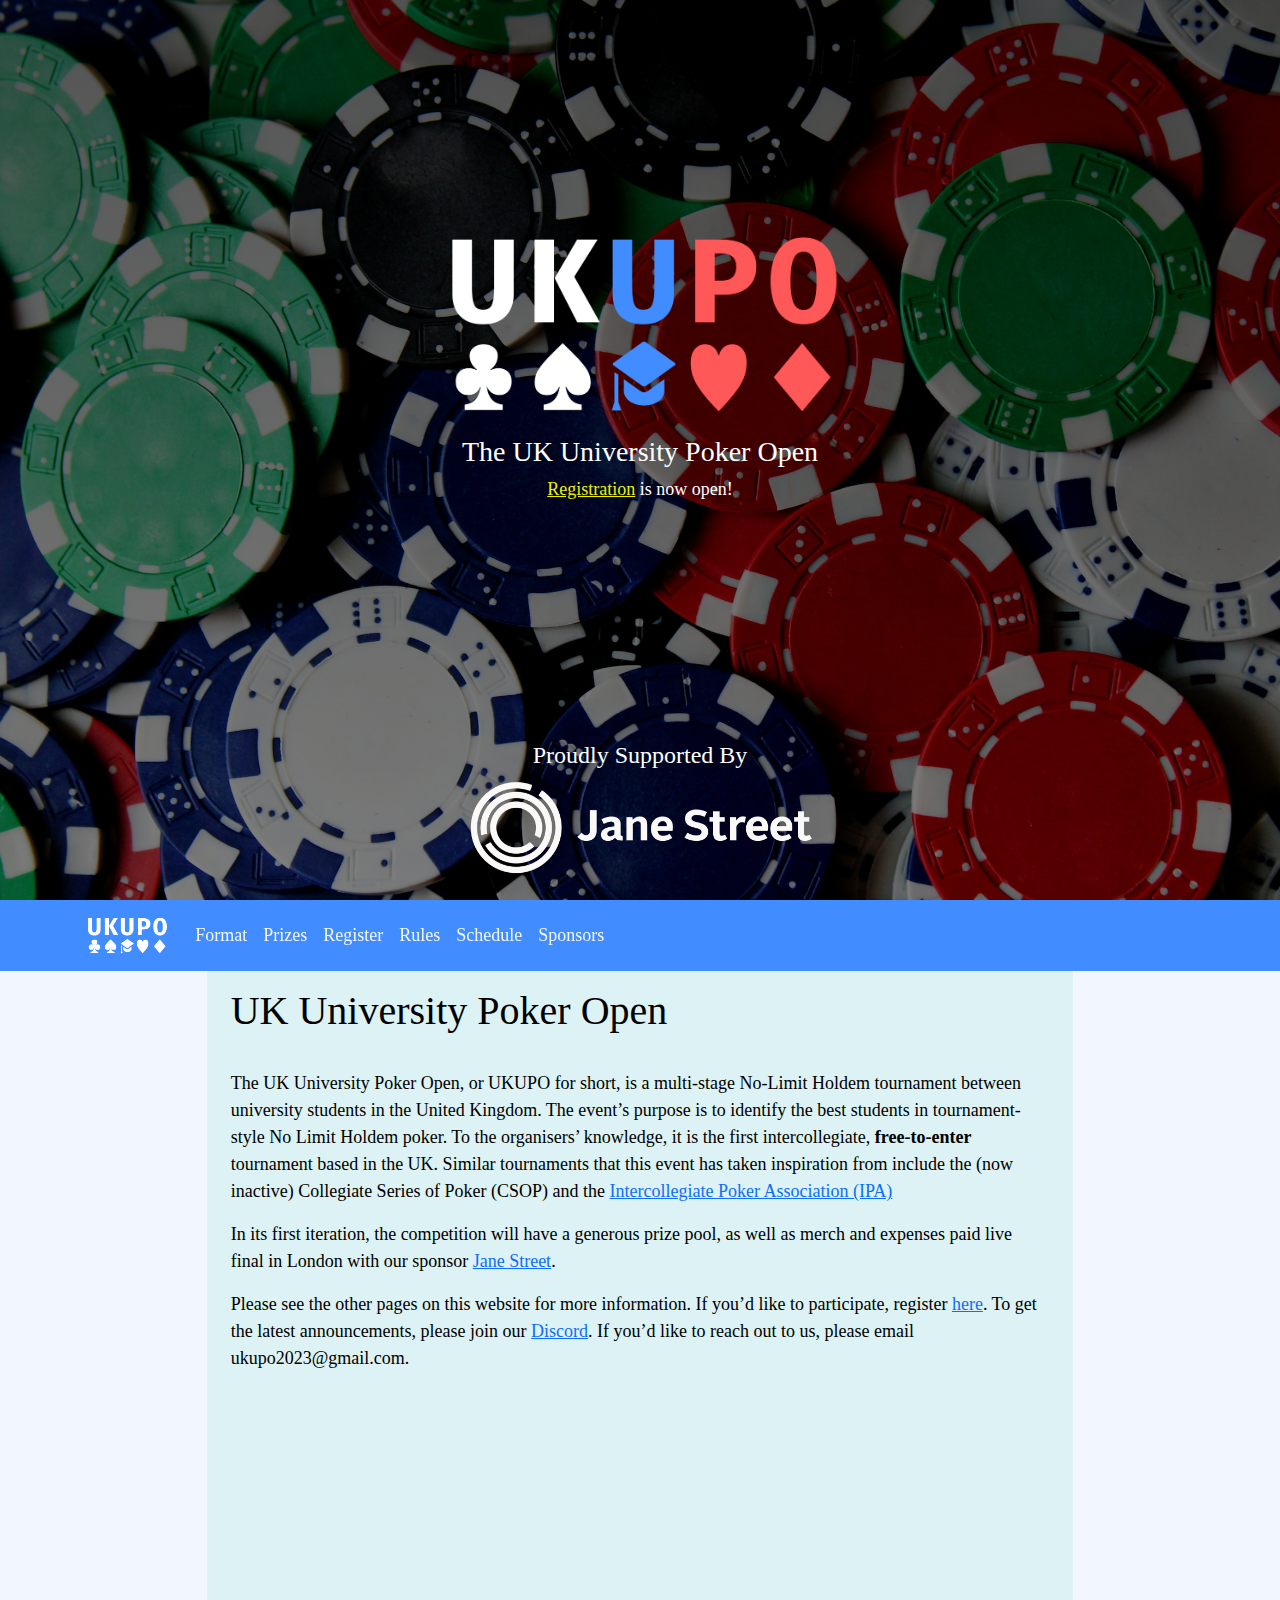
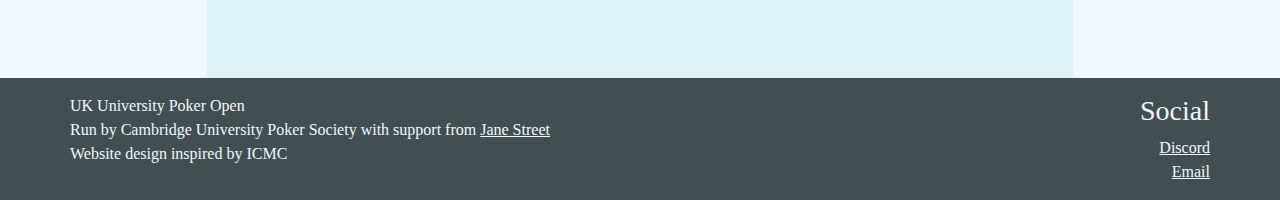
==== index.html @ 83f2c861 "feat: initial commit" ====
<html lang="en">
  <head>
    <meta charset="UTF-8" />
    <meta http-equiv="X-UA-Compatible" content="IE=edge" />
    <meta name="viewport" content="width=device-width, initial-scale=1.0" />
    <title>UK University Poker Open</title>

    <link
      href="https://cdn.jsdelivr.net/npm/bootstrap@5.0.0-beta1/dist/css/bootstrap.min.css"
      rel="stylesheet"
      integrity=""
      crossorigin="anonymous"
    />
    <link rel="stylesheet" href="https://code.cdn.mozilla.net/fonts/fira.css" />
    <link rel="stylesheet" href="css/style.css" />
  </head>
  <body>
    <style type="text/css" scoped="">
      .pre-header {
        background: linear-gradient(rgba(0, 0, 0, 0.674), rgba(0, 0, 0, 0.5)),
          url("/images/chips-bg.jpg");

        /* Create the parallax scrolling effect */
        background-attachment: fixed;
        background-position: center;
        background-repeat: no-repeat;
        background-size: cover;
      }

      .centre-item {
        width: 80vw;
        max-width: 350pt;

        /* background-color: #00000066; */
        color: #fff;
      }

      .centre-item > a:link,
      .centre-item > a:visited {
        color: #f0f000;
      }

      .sponsor {
        margin-left: auto;
        margin-right: auto;
      }
    </style>
    <div class="pre-header d-flex flex-column vh-100">
      <div class="centre-item m-auto py-4 px-3 text-center">
        <img src="/images/logo-light.png" />
        <h3>The UK University Poker Open</h3>
        <a href="/register">Registration</a>
        is now open!
      </div>

      <div class="centre-item py-4 px-3 text-center sponsor">
        <h4>Proudly Supported By</h4>
        <a href="https://janestreet.com"><img src="/images/jslight.png" style="max-width: 80%" /></a>
      </div>
    </div>
    <div class="d-flex flex-column vh-100">
      <header class="header">
        <nav class="navbar sticky-top navbar-expand-lg navbar-dark">
          <div class="container-lg">
            <a class="navbar-brand" href="/">
              <img
                src="/images/logo-vlight.png"
                style="height: 34pt; vertical-align: text-bottom"
              />
            </a>
            <button
              aria-controls="navbarNav"
              aria-expanded="false"
              aria-label="Toggle navigation"
              class="navbar-toggler"
              data-bs-target="#navbarNav"
              data-bs-toggle="collapse"
              type="button"
            >
              <span class="navbar-toggler-icon"></span>
            </button>
            <div class="collapse navbar-collapse" id="navbarNav">
              <ul class="navbar-nav mb-2 mb-lg-0">
                <li class="nav-item">
                  <a class="nav-link" href="/format">Format</a>
                </li>
                <li class="nav-item">
                  <a class="nav-link" href="/prizes">Prizes</a>
                </li>
                <li class="nav-item">
                  <a class="nav-link" href="/register">Register</a>
                </li>
                <li class="nav-item">
                  <a class="nav-link" href="/rules">Rules</a>
                </li>
                <li class="nav-item">
                  <a class="nav-link" href="/schedule">Schedule</a>
                </li>
                <li class="nav-item">
                  <a class="nav-link" href="/sponsors">Sponsors</a>
                </li>
              </ul>
            </div>
          </div>
        </nav>
      </header>

      <main class="content flex-grow-1 container-lg px-lg-4 py-3">
        <h1>UK University Poker Open</h1>
        <br />
        <p>
          The UK University Poker Open, or UKUPO for short, is a multi-stage
          No-Limit Holdem tournament between university students in the United
          Kingdom. The event’s purpose is to identify the best students in
          tournament-style No Limit Holdem poker. To the organisers’ knowledge,
          it is the first intercollegiate,
          <strong>free-to-enter</strong> tournament based in the UK. Similar
          tournaments that this event has taken inspiration from include the
          (now inactive) Collegiate Series of Poker (CSOP) and the
          <a href="http://pokeripa.com"
            >Intercollegiate Poker Association (IPA)</a
          >
        </p>

        <p>
          In its first iteration, the competition will have a generous prize
          pool, as well as merch&nbsp;and expenses paid live final in London
          with our sponsor
          <a href="https://www.janestreet.com/">Jane Street</a>.
        </p>

        <p>
          Please see the other pages on this website for more information. If
          you’d like to participate, register
          <a href="https://forms.gle/rShn7BjyoPt8dWcb6">here</a>. To get the
          latest announcements, please join our
          <a href="https://discord.gg/krzKA87t">Discord</a>. If you’d like to
          reach out to us, please email ukupo2023@gmail.com.
        </p>
      </main>

      <footer class="footer">
        <div class="row container-lg mx-auto py-3 gy-3 gx-2 gx-lg-0">
          <div class="col-lg-9">
            UK University Poker Open<br />
            Run by Cambridge University Poker Society with support from
            <a href="https://janestreet.com">Jane Street</a><br />
            Website design inspired by ICMC
          </div>
          <div class="col-lg-3 text-lg-end">
            <h3>Social</h3>
            <a href="https://discord.gg/krzKA87t">Discord</a><br />
            <a href="mailto:ukupo2023@gmail.com">Email</a><br />
          </div>
        </div>
      </footer>
    </div>
    <script
      src="https://cdn.jsdelivr.net/npm/bootstrap@5.0.0-beta1/dist/js/bootstrap.bundle.min.js"
      integrity=""
      crossorigin="anonymous"
    ></script>
  </body>
</html>
---- css/style.css ----
/* Global variable declarations, global settings, etc. */
:root {
  /* Global vars */
  /* colours */
  /* misc. */
  --white: #fff;
  --black: #000;

  /* scheme */
  --cs-backg1: #f2f6ff;
  --cs-backg2: #dcf2f4;
  --cs-backg3: #414f52;
  --cs-foreg1: #0ccccf;
  --cs-foreg2: #0cc1c4;
  --cs-foreg3: #418dff;
  --cs-accent: #0ca5c4;
  --cs-dkfont: #000;
  --cs-ltfont: #f2f6ff;

  /* lengths */
  --content-max-width: 650pt; /* maximum width of the central content block */
}

body {
  /* Global settings */

  /* Settings for the background */
  background-color: var(--cs-backg1);

  /* fonts */
  font-family: "Fira Sans";
  font-size: large;
  color: var(--cs-dkfont);
}

.header {
  /* header variables */
  /* --items: 4; */
  background-color: var(--cs-foreg3);

  /* geometry */
  /* position: sticky; */
  /* top: 0; */
  /* z-index: 1; */
}

/* Descendants of the header */
.header a {
  /* colour */
  color: var(--cs-ltfont);
  background-color: var(--backg);
  font-weight: 500;

  /* geometry */
  /* text-align: center; */

  /* animations */
  /* transition-property: color, background-color;
  transition-duration: 1s; */
}

/* .header a:hover {
  background-color: var(--cs-foreg1);
} */

/* Centre div with most of the actual page content */
.content {
  /* colour */
  background-color: var(--cs-backg2);

  /* geometry */
  max-width: var(--content-max-width);
}

.footer {
  font-size: medium;
  /* colour */
  background-color: var(--cs-backg3);
}

/* Children of the footer */
.footer > div > div {
  /* colour */
  color: var(--cs-ltfont);

  /* animations */
  transition-property: color, background-color;
  transition-duration: 1s;
}

.footer > div > div > a {
  /* colour */
  color: var(--cs-ltfont);
}

img {
  max-width: 100%;
  height: auto;
}
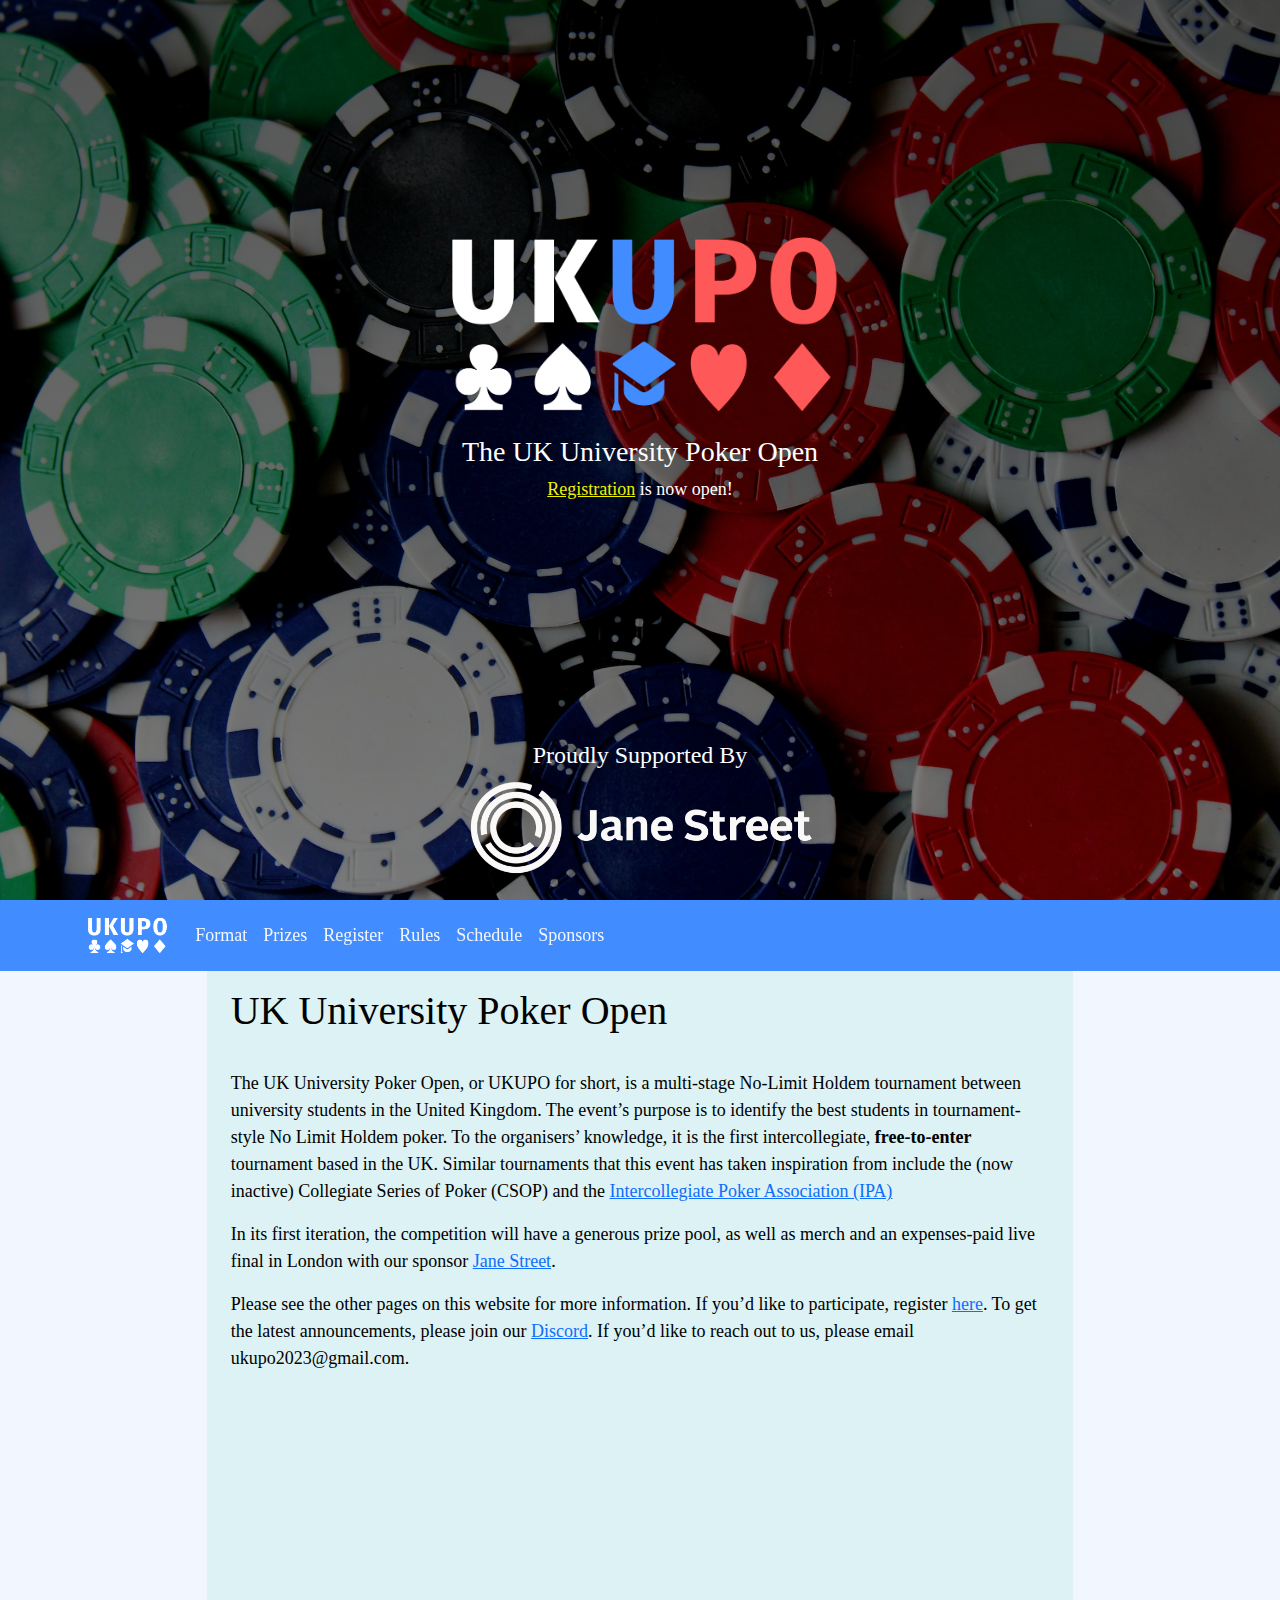
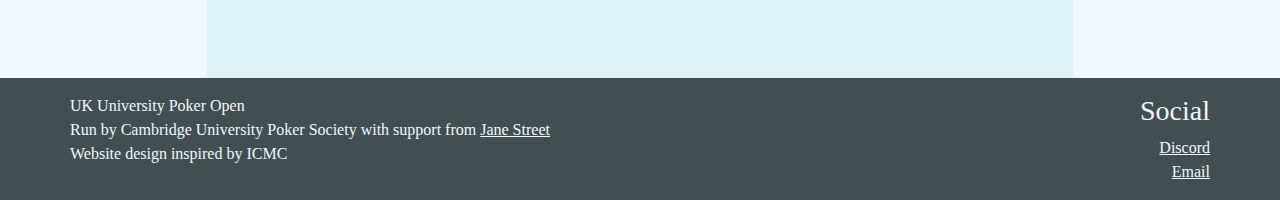
==== commit 4d609a60: "Fixed grammatical error" ====
--- a/index.html
+++ b/index.html
@@ -49,7 +49,7 @@
       <div class="centre-item m-auto py-4 px-3 text-center">
         <img src="/images/logo-light.png" />
         <h3>The UK University Poker Open</h3>
-        <a href="/register">Registration</a>
+        <a href="https://forms.gle/YRf1D176BS8tDwXa6">Registration</a>
         is now open!
       </div>
 
@@ -124,7 +124,7 @@
 
         <p>
           In its first iteration, the competition will have a generous prize
-          pool, as well as merch&nbsp;and expenses paid live final in London
+          pool, as well as merch&nbsp;and an expenses-paid live final in London
           with our sponsor
           <a href="https://www.janestreet.com/">Jane Street</a>.
         </p>
